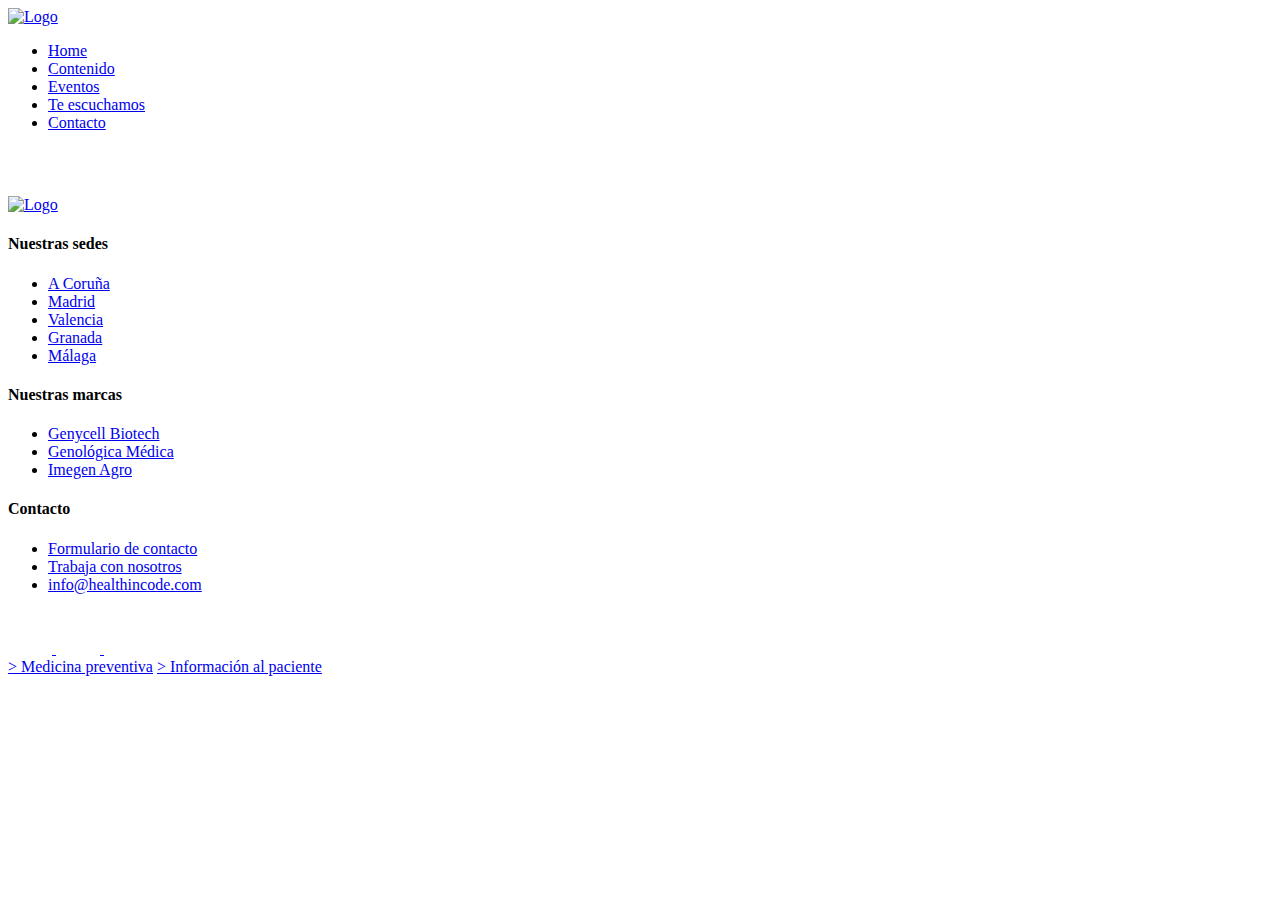
==== contacto.html @ 48d7e45f "Carousel que funciona" ====
<!DOCTYPE html>
<html lang="en">
<head>
    <meta charset="UTF-8">
    <meta name="viewport" content="width=device-width, initial-scale=1.0">
    <title>HiC Play</title>
    <link rel="stylesheet" href="proyecto-final-cmsa/css/index.css">
    <script defer src="proyecto-final-cmsa/js/index.js"></script>
    <link rel="preconnect" href="https://fonts.googleapis.com">
    <link rel="preconnect" href="https://fonts.gstatic.com" crossorigin>
    <link href="https://fonts.googleapis.com/css2?family=Poppins:ital,wght@0,100;0,200;0,300;0,400;0,500;0,600;0,700;0,800;0,900;1,100;1,200;1,300;1,400;1,500;1,600;1,700;1,800;1,900&display=swap" rel="stylesheet">
    <link rel="stylesheet" href="https://cdnjs.cloudflare.com/ajax/libs/font-awesome/6.0.0-beta3/css/all.min.css" ><!-- Font Awesome para iconos -->
</head>
<body>
    <!-- HEADER -->
     <header>
        <div class="header global-padding">
            <picture >
                <source srcset="#">
                <a href="proyecto-final-cmsa/index.html">
                    <img class="header__logo" src="proyecto-final-cmsa/img/logo-hic-blanco-png.png" alt="Logo">
                </a>
            </picture>
            <nav class="header__menu">
                <ul class="header__menu__links sin-punto">
                    <li><a href="proyecto-final-cmsa/index.html" class="h6 hover-icon">Home</a></li>
                    <li><a href="proyecto-final-cmsa/contenido.html" class="h6 hover-icon5">Contenido</a></li>
                    <li><a href="proyecto-final-cmsa/eventos.html" class="h6 hover-icon">Eventos</a></li>
                    <li><a href="proyecto-final-cmsa/escuchamos.html" class="h6 hover-icon">Te escuchamos</a></li>
                    <li><a href="contacto.html" class="h6 active hover-icon">Contacto</a></li>
                </ul>
            </nav>
            <div class="header__burger">
                <picture >
                    <source srcset="#">
                    <a href="proyecto-final-cmsa/index.html">
                        <svg xmlns="http://www.w3.org/2000/svg" class="icon icon-tabler icon-tabler-menu-2" width="44" height="44" viewBox="0 0 24 24" stroke-width="1.5" stroke="#ffffff" fill="none" stroke-linecap="round" stroke-linejoin="round">
                            <path stroke="none" d="M0 0h24v24H0z" fill="none"/>
                            <path d="M4 6l16 0" />
                            <path d="M4 12l16 0" />
                            <path d="M4 18l16 0" />
                          </svg>
                    </a>
                </picture>
            </div>
        </div>
     </header>

    <div class="degra-hic">    </div>

     <!-- FOOTER -->
    <footer class="footer">
        <section class="footer__container">
            <div class="footer__container__content">
                <picture class="footer__container__content__logo">
                    <source srcset="#">
                    <a href="proyecto-final-cmsa/index.html">
                        <img class="header__logo" src="proyecto-final-cmsa/img/logo-hic-blanco-png.png" alt="Logo">
                    </a>
                </picture>
                <div class="footer__container__content__info">
                    <div class="footer__container__content__info__sedes">
                        <h4>Nuestras sedes</h4>
                        <ul class="sin-punto">
                            <li><a href="https://healthincode.com/contacto/">A Coruña</a></li>
                            <li><a href="https://healthincode.com/contacto/">Madrid</a></li>
                            <li><a href="https://healthincode.com/contacto/">Valencia</a></li>
                            <li><a href="https://healthincode.com/contacto/">Granada</a></li>
                            <li><a href="https://healthincode.com/contacto/">Málaga</a></li>
                        </ul>
                    </div>
                    <div class="footer__container__content__info__marcas">
                        <h4>Nuestras marcas</h4>
                        <ul class="sin-punto">
                            <li><a href="https://genycell.com/">Genycell Biotech</a></li>
                            <li><a href="https://genologica.com/">Genológica Médica</a></li>
                            <li><a href="https://imegenagro.es/">Imegen Agro</a></li>
                        </ul>
                    </div>
                    <div class="footer__container__content__info__contacto">
                        <h4>Contacto</h4>
                        <ul class="sin-punto">
                            <li><a href="https://healthincode.com/contacto/#form/">Formulario de contacto</a></li>
                            <li><a href="https://healthincode.com/trabaja-con-nosotros/">Trabaja con nosotros</a></li>
                            <li><a href="mailto:info@healthincode.com">info@healthincode.com</a></li>
                        </ul>
                    </div>
                </div>
                <div class="footer__container__content__rrss">
                    <picture class="footer__container__content__rrss__tw">
                        <source srcset="#">
                        <a href="https://x.com/health_in_code?utm_source=web-es&utm_medium=inicio&utm_campaign=social">
                            <svg xmlns="http://www.w3.org/2000/svg" class="icon icon-tabler icon-tabler-brand-x" width="44" height="44" viewBox="0 0 24 24" stroke-width="1.5" stroke="#ffffff" fill="none" stroke-linecap="round" stroke-linejoin="round">
                                <path stroke="none" d="M0 0h24v24H0z" fill="none"/>
                                <path d="M4 4l11.733 16h4.267l-11.733 -16z" />
                                <path d="M4 20l6.768 -6.768m2.46 -2.46l6.772 -6.772" />
                            </svg>
                        </a>                        
                    </picture>
                    <picture class="footer__container__content__rrss__in">
                        <source srcset="#">
                        <a href="https://www.linkedin.com/company/health-in-code/?utm_source=web-es&utm_medium=inicio&utm_campaign=social">
                            <svg xmlns="http://www.w3.org/2000/svg" class="icon icon-tabler icon-tabler-brand-linkedin" width="44" height="44" viewBox="0 0 24 24" stroke-width="1.5" stroke="#ffffff" fill="none" stroke-linecap="round" stroke-linejoin="round">
                                <path stroke="none" d="M0 0h24v24H0z" fill="none"/>
                                <path d="M4 4m0 2a2 2 0 0 1 2 -2h12a2 2 0 0 1 2 2v12a2 2 0 0 1 -2 2h-12a2 2 0 0 1 -2 -2z" />
                                <path d="M8 11l0 5" />
                                <path d="M8 8l0 .01" />
                                <path d="M12 16l0 -5" />
                                <path d="M16 16v-3a2 2 0 0 0 -4 0" />
                            </svg>
                        </a>
                    </picture>
                    <picture class="footer__container__content__rrss__yt">
                        <source srcset="#">
                        <a href="https://www.youtube.com/@healthincode5892">
                            <svg xmlns="http://www.w3.org/2000/svg" class="icon icon-tabler icon-tabler-brand-youtube" width="44" height="44" viewBox="0 0 24 24" stroke-width="1.5" stroke="#ffffff" fill="none" stroke-linecap="round" stroke-linejoin="round">
                                <path stroke="none" d="M0 0h24v24H0z" fill="none"/>
                                <path d="M2 8a4 4 0 0 1 4 -4h12a4 4 0 0 1 4 4v8a4 4 0 0 1 -4 4h-12a4 4 0 0 1 -4 -4v-8z" />
                                <path d="M10 9l5 3l-5 3z" />
                              </svg>
                        </a>
                    </picture>
                </div>
            </div>    
            <div >
                <div class="footer__container__servicios">
                    <a href="https://healthincode.com/tests-geneticos/"> > Medicina preventiva</a>
                    <a href="https://healthincode.com/paciente/"> > Información al paciente</a>
                </div>
            </div>
        </section>
    </footer>
</body>
</html>
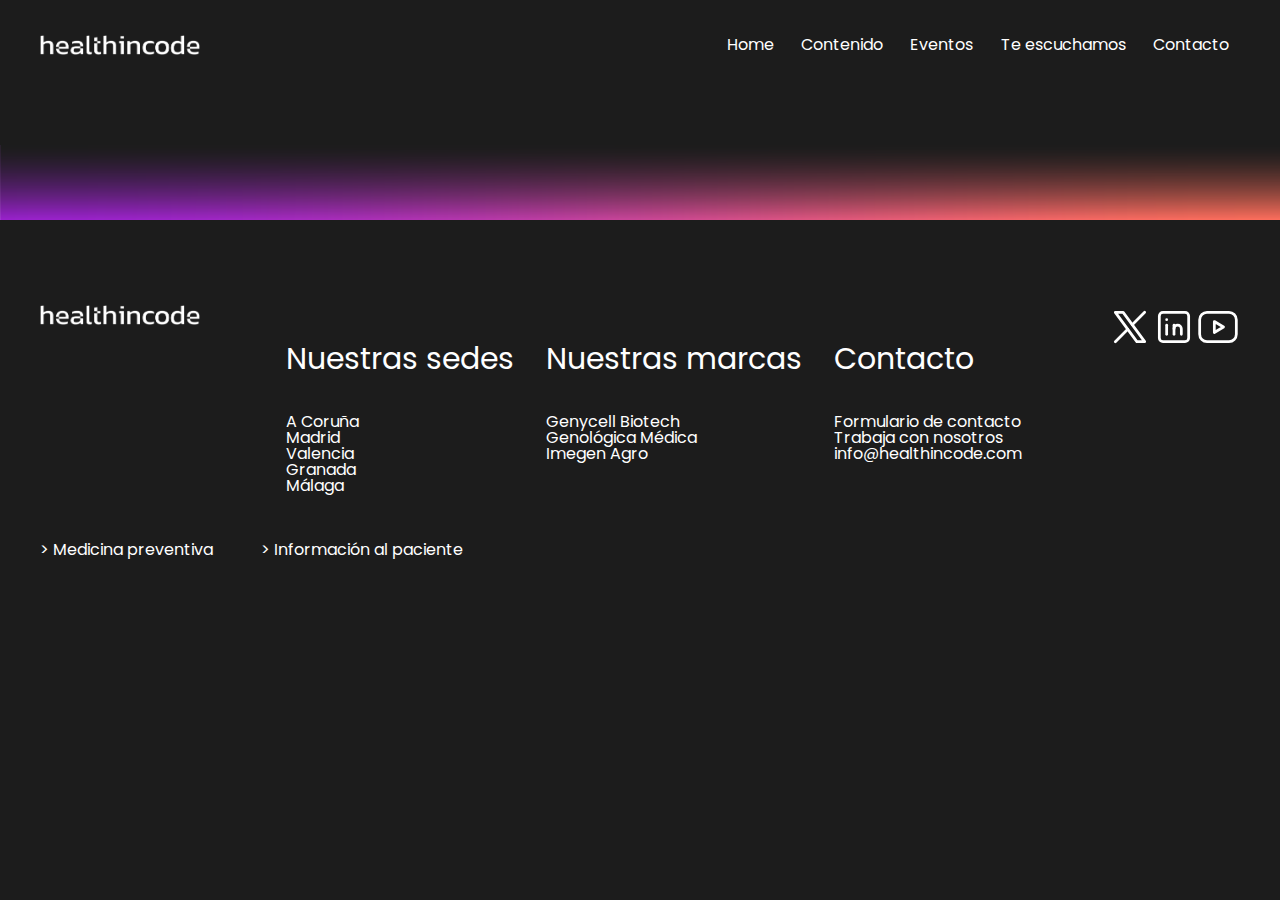
==== commit ff7db10e: "Menu responsive" ====
--- a/contacto.html
+++ b/contacto.html
@@ -3,9 +3,10 @@
 <head>
     <meta charset="UTF-8">
     <meta name="viewport" content="width=device-width, initial-scale=1.0">
-    <title>HiC Play</title>
-    <link rel="stylesheet" href="proyecto-final-cmsa/css/index.css">
-    <script defer src="proyecto-final-cmsa/js/index.js"></script>
+    <title>HiC Play - Contacto</title>
+    <link rel="stylesheet" href="https://cdn.jsdelivr.net/npm/bootstrap-icons@1.11.3/font/bootstrap-icons.min.css"> <!-- iconos bootstrap-->
+    <link rel="stylesheet" href="css/index.css">
+    <script defer src="js/index.js"></script>
     <link rel="preconnect" href="https://fonts.googleapis.com">
     <link rel="preconnect" href="https://fonts.gstatic.com" crossorigin>
     <link href="https://fonts.googleapis.com/css2?family=Poppins:ital,wght@0,100;0,200;0,300;0,400;0,500;0,600;0,700;0,800;0,900;1,100;1,200;1,300;1,400;1,500;1,600;1,700;1,800;1,900&display=swap" rel="stylesheet">
@@ -13,49 +14,37 @@
 </head>
 <body>
     <!-- HEADER -->
-     <header>
-        <div class="header global-padding">
-            <picture >
-                <source srcset="#">
-                <a href="proyecto-final-cmsa/index.html">
-                    <img class="header__logo" src="proyecto-final-cmsa/img/logo-hic-blanco-png.png" alt="Logo">
-                </a>
-            </picture>
-            <nav class="header__menu">
-                <ul class="header__menu__links sin-punto">
-                    <li><a href="proyecto-final-cmsa/index.html" class="h6 hover-icon">Home</a></li>
-                    <li><a href="proyecto-final-cmsa/contenido.html" class="h6 hover-icon5">Contenido</a></li>
-                    <li><a href="proyecto-final-cmsa/eventos.html" class="h6 hover-icon">Eventos</a></li>
-                    <li><a href="proyecto-final-cmsa/escuchamos.html" class="h6 hover-icon">Te escuchamos</a></li>
-                    <li><a href="contacto.html" class="h6 active hover-icon">Contacto</a></li>
-                </ul>
-            </nav>
-            <div class="header__burger">
-                <picture >
-                    <source srcset="#">
-                    <a href="proyecto-final-cmsa/index.html">
-                        <svg xmlns="http://www.w3.org/2000/svg" class="icon icon-tabler icon-tabler-menu-2" width="44" height="44" viewBox="0 0 24 24" stroke-width="1.5" stroke="#ffffff" fill="none" stroke-linecap="round" stroke-linejoin="round">
-                            <path stroke="none" d="M0 0h24v24H0z" fill="none"/>
-                            <path d="M4 6l16 0" />
-                            <path d="M4 12l16 0" />
-                            <path d="M4 18l16 0" />
-                          </svg>
-                    </a>
-                </picture>
-            </div>
-        </div>
-     </header>
+    <header class="global-margin">
+        <picture>
+            <source srcset="#">
+            <a href="index.html">
+                <img class="logo" src="img/logo-hic-blanco-png.png" alt="Logo">
+            </a>
+        </picture>
+        <button class="abrir-menu" id="abrir"><i class="bi bi-list"></i></button>
+        <nav class="nav" id="nav">
+            <button class="cerrar-menu" id="cerrar"><i class="bi bi-x-lg"></i></button>
+
+            <ul class="nav__list sin-punto">
+                <li><a href="index.html" class="hover-icon">Home</a></li>
+                <li><a href="contenido.html" class="hover-icon5">Contenido</a></li>
+                <li><a href="eventos.html" class="hover-icon">Eventos</a></li>
+                <li><a href="escuchamos.html" class="hover-icon">Te escuchamos</a></li>
+                <li><a href="contacto.html" class="hover-icon">Contacto</a></li>
+            </ul>
+        </nav>
+    </header>
 
     <div class="degra-hic">    </div>
 
      <!-- FOOTER -->
-    <footer class="footer">
+    <footer class="footer global-margin">
         <section class="footer__container">
             <div class="footer__container__content">
                 <picture class="footer__container__content__logo">
                     <source srcset="#">
                     <a href="proyecto-final-cmsa/index.html">
-                        <img class="header__logo" src="proyecto-final-cmsa/img/logo-hic-blanco-png.png" alt="Logo">
+                        <img class="logo" src="img/logo-hic-blanco-png.png" alt="Logo">
                     </a>
                 </picture>
                 <div class="footer__container__content__info">
--- a/css/index.css
+++ b/css/index.css
@@ -0,0 +1,447 @@
+:root {
+    /* Branding colors */
+    --color-purple: #A328C6;
+    --color-orange: #FF6F5E; 
+    --color-bggrey: #1C1C1C; /* Color de fondo */
+    --color-white: #ffffff; /* Color de la letra */
+    --main-padding: 2em 10em; 
+    --color-degra: linear-gradient(to bottom right, var(--color-purple), var(--color-orange));
+    --max-width: 75rem;
+
+    /* TIPOGRAFÍA */
+    font-family: "Poppins", sans-serif;
+    line-height: 1;
+}
+
+/* ESTILOS TIPOGRAFÍAS */
+.h1 { font-weight: 700; font-size: 36px; }
+.h2 { font-weight: 400; font-size: 36px; }
+.h3 { font-weight: 700; font-size: 30px; }
+.h4 { font-weight: 400; font-size: 30px; }
+.h5 { font-weight: 200; font-size: 25px; }
+.h6 { font-weight: 400; font-size: 20px; }
+.p { font-weight: 400; font-size: 18px; }
+
+h1 { font-weight: 700; font-size: 36px; }
+h2 { font-weight: 400; font-size: 36px; }
+h3 { font-weight: 700; font-size: 30px; }
+h4 { font-weight: 400; font-size: 30px; }
+h5 { font-weight: 200; font-size: 25px; }
+h6 { font-weight: 500; font-size: 20px; margin: 1.3em 0em .7em 0em; }
+p { font-weight: 300; font-size: 18px; }
+
+.motivacionales { font-weight: 400; font-size: 64px; line-height: 1; }
+
+
+/* GLOBAL STYLES */
+html, body {
+    margin: 0;
+    padding: 0;
+    height: 100%; /* Asegúrate de que el html y body tengan altura completa */
+    box-sizing: border-box;
+    background-color: var(--color-bggrey);
+    color: var(--color-white);
+    font-family: "Poppins", sans-serif;
+}
+
+img {
+    width: 100%;
+}
+
+a {
+    text-decoration: none;
+    color: var(--color-white);
+}
+
+.global-margin {
+    max-width: 1200px;
+    margin: 0 auto;
+    padding: 2rem;
+}
+
+/* Tablet*/
+@media (min-width: 22.5rem) and (max-width: 30rem){
+
+}
+/* Movil */
+@media (max-width: 22.5rem){
+    
+}
+
+.sin-punto {
+    list-style-type: none;
+    padding: 0;
+    margin:0;
+}
+
+/* DEGRA-HIC */
+.degra-hic {
+    margin: 0;
+    padding: 0;
+    background-image: url(../img/degra-hic.png);
+    width: 100%;
+    height: 20vh;
+    background-size:contain;
+    background-position: center;
+    background-repeat: no-repeat;
+}
+
+/* -------------------------------------------------------------------------------------- */
+/* HEADER MENU */
+header {
+    position: sticky;
+    top: 0; 
+    display: flex;
+    align-items: center;
+    justify-content: space-between;
+}
+
+.logo {
+    position: relative;
+    width: 10rem;
+}
+
+.nav {
+    align-content: end;
+}
+
+.nav__list {
+    position: relative;
+    display: flex;
+    justify-content: end;
+    gap: .3rem
+}
+
+.abrir-menu,
+.cerrar-menu {
+    display: none;
+    border: 0;
+    font-size: 2rem;
+    background-color: transparent;
+    cursor: pointer;
+    color: var(--color-white);
+}
+
+@media screen and (max-width: 780px) {
+
+    .abrir-menu,
+    .cerrar-menu {
+        display: block;
+    }
+
+    .nav {
+        opacity: 0;
+        visibility: hidden;
+        display: flex;
+        flex-direction: column;
+        align-items: start;
+        gap: 1rem;
+        position: absolute;
+        top: 0;
+        right: 0;
+        bottom: 0;
+        left: 0;
+        background-color: var(--color-orange);
+        padding: 2rem;
+        height: 100vh;
+    }
+
+    .nav.visible {
+        opacity: 1;
+        visibility: visible;
+    }
+
+    .cerrar-menu {
+        position: absolute;
+        top: 1rem;
+        right: 1rem;
+        padding: 1rem;
+    }
+
+    .nav__list {
+        flex-direction: column;
+        margin-top: 5rem;
+    }
+
+    .nav__list li {
+        font-weight: 400;
+        font-size: 30px;
+        line-height: 2em;
+        padding-left: 3em;
+    }
+
+    .nav__list li:hover {
+        opacity: 50%;
+    }
+}
+
+/* HEADER MENU -- HOVER */
+.nav__list li a {
+    position: relative;
+    display: inline-block;
+    padding: .3em .7em; /* Ajusta el espaciado del enlace */
+    border-radius: 50em;
+    overflow: hidden;
+}
+
+.nav__list li a:hover {
+    background: linear-gradient(to bottom right, var(--color-purple), var(--color-orange));
+    padding-right: 2em; /* Ajusta el padding derecho para dar espacio al ícono */
+}
+
+.nav__list li a::after {
+    content: "\f04b"; /* Código Unicode para el icono de 'play' en Font Awesome */
+    font-family: "Font Awesome 5 Free"; /* Especifica la fuente de los iconos de Font Awesome */
+    font-weight: 900; /* Asegura que se use la versión sólida del icono */
+    position: absolute;
+    right: 1.2em; /* Ajusta la posición del ícono */
+    top: 50%;
+    transform: translateY(-50%);
+    opacity: 0;
+    transition: opacity 0.3s, transform 0.3s; /* Transición para el icono */
+}
+
+.nav__list li a:hover::after {
+    opacity: 1; /* Muestra el ícono al hacer hover */
+    transform: translateY(-50%) translateX(50%); /* Ajusta la posición del ícono dentro del enlace */
+    color: var(--color-white); /* Cambia el color del ícono al hacer hover */
+}
+/* -------------------------------------------------------------------------------------- */
+
+/* ------------------------------------ HOME PAGE -------------------------------------------------- */
+/* BANNER */
+.banner {
+    margin: 0;
+    padding: 0;
+    background-image: url('../img/genetica-black.webp');
+    width: 100%;
+    height: 100vh; /* Ajusta la altura para cubrir toda la ventana */
+    background-size: cover;
+    background-position: center;
+    background-repeat: no-repeat;
+    display: flex;
+    flex-direction: column;
+    justify-content: center;
+    align-items: center;
+    padding-top: 6em; /* Añade un padding superior para compensar la altura del header */
+}
+
+.banner__title {
+    padding: 5em;
+    position: relative; /* Añade posicionamiento relativo */
+    transform: translateY(0); /* Ajuste inicial, se cambiará con JavaScript */
+    transition: transform 0.3s ease-out; /* Agrega transición suave */
+    max-width: 10em;
+    text-align: center;
+}
+
+.banner__bienvenida {
+    padding: var(--main-padding); 
+    text-align: center;
+    display: flex;
+    margin: 0;
+}
+
+/* ESTRENOS */
+.genetica-al-dia {
+    margin-top: 15em;
+    background-color: var(--color-white);
+}
+
+.genetica-al-dia__txt {
+    color: var(--color-bggrey);
+    text-align: center;
+}
+/* -------------------------------------------------------------------------------------- */
+
+/* ------------------------------------------- CONTENIDO ------------------------------------------- */
+
+/* Carrousel de vídeos*/
+.contenido {
+    overflow: hidden;
+    align-content: center;
+    max-width: var(--max-width);
+    margin-top: 7.5rem;
+}
+
+.contenido .carousel  {
+    display: flex;
+    justify-content: center;
+    position: relative;
+    max-width: var(--max-width);
+}
+.contenido .carousel .flecha-izquierda,
+.contenido .carousel .flecha-derecha {
+    position: absolute;
+    border: none;
+    background-color: rgba(0, 0, 0, 0);
+    font-size: 2.5rem;
+    height: 50%;
+    top: calc(50% - 43.5%);
+    line-height: 2.5rem;
+    width: 50px;
+    color: var(--color-orange);
+    cursor: pointer;
+    z-index: 500;
+    transition: .2s ease;
+}
+
+.contenido .carousel .flecha-izquierda:hover,
+.contenido .carousel .flecha-derecha:hover {
+    color: var(--color-purple);
+    background-color: rgba(0, 0, 0, 0);
+}
+
+.contenido .carousel .flecha-izquierda {
+    left: 0; /* poner la flecha en el borde del contenedor*/
+}
+
+.contenido .carousel .flecha-derecha {
+    right: 0; /* poner la flecha en el borde del contenedor*/
+}
+
+.contenido .carousel .contenido__jornadas {
+    width: 100%;
+    padding: 1.25rem 0;
+    overflow: hidden;
+    scroll-behavior: smooth;
+    display: flex;
+    gap: 2em;
+}
+
+.contenido .carousel .contenido__jornadas .contenido__jornadas__inner {
+    display: flex;
+    flex-direction: column;
+    flex-wrap: nowrap;
+    min-width: 20%;
+    transition: .3s ease all;
+}
+
+.contenido .carousel .contenido__jornadas .contenido__jornadas__inner img {
+    width: 100%;
+    border-radius: .7rem;
+    box-shadow: 5px 5px 10px rgba(0, 0, 0, 0.3);
+}
+
+.contenido .carousel .contenido__jornadas .contenido__jornadas__inner img.hover {
+    transform: scale(1.2);
+    transform-origin: center;
+}
+
+@media screen and (max-width: 900px) {
+    .contenido {
+        margin-top: 7.5rem;
+    }
+    
+    .contenido .carousel {
+        overflow: visible;
+    }
+
+    .contenido .carousel .contenido__jornadas {
+        display: grid;
+        grid-template-columns: repeat(3, 1fr);
+        gap: 1.25rem;
+    }
+
+    .contenido .carousel .flecha-izquierda,
+    .contenido .carousel .flecha-derecha {
+        display: none;
+    }
+}
+
+/* 
+-------------------------------------------------------------------------------------- */
+
+/* ----------------------------------------- TE ESCUCHAMOS --------------------------------------------- */
+/* PAGE CONTACTO*/
+.form {
+    margin-top: 10rem;
+}
+
+.form h1 {
+    text-align: center;
+}
+
+.form__row {
+    display: flex;
+    gap: 5rem;
+}
+
+.form__campos {
+    display: flex;
+    flex-direction: column;
+
+    padding: 0.5rem 0rem;
+}
+
+.form__campos textarea {
+    border-radius: 14px;
+    height: 7rem;
+    padding: 2rem;
+}
+
+label {
+    padding: .5rem 0rem;
+}
+
+input {
+    border: var(--color-white);
+    background-color: none;
+    border-radius: 16px;
+    padding: .5rem 1.5rem;
+    width: 37rem;
+}
+
+select {
+    border: var(--color-white);
+    background-color: none;
+    border-radius: 16px;
+    padding: .5rem 1.5rem;
+    width: 40rem;
+}
+
+.form__campos-submit {
+    border-radius: 14px;
+    padding: 2rem;
+    display: flex;
+    justify-content: center;
+    width: 2rem;
+}
+/* -------------------------------------------------------------------------------------- */
+
+/* --------------------------------------------- FOOTER ----------------------------------------- */
+/* FOOTER */
+footer {
+    margin-top: 0;
+}
+
+.footer__container {
+    display: flex;
+    flex-direction: column;
+}
+
+.footer__container__content{
+    display: flex;
+    justify-content: space-between;
+}
+
+.footer__container__content__info{
+    display: flex;
+    gap: 2em;
+}
+
+.footer__container__content__info__sedes{
+    display: flex;
+    flex-direction: column;
+}
+
+.footer__container__content__rrss{
+    display: flex;
+}
+
+.footer__container__servicios{
+    display: flex;
+    padding-top: 3em;
+    gap: 3em;
+}
+/* -------------------------------------------------------------------------------------- */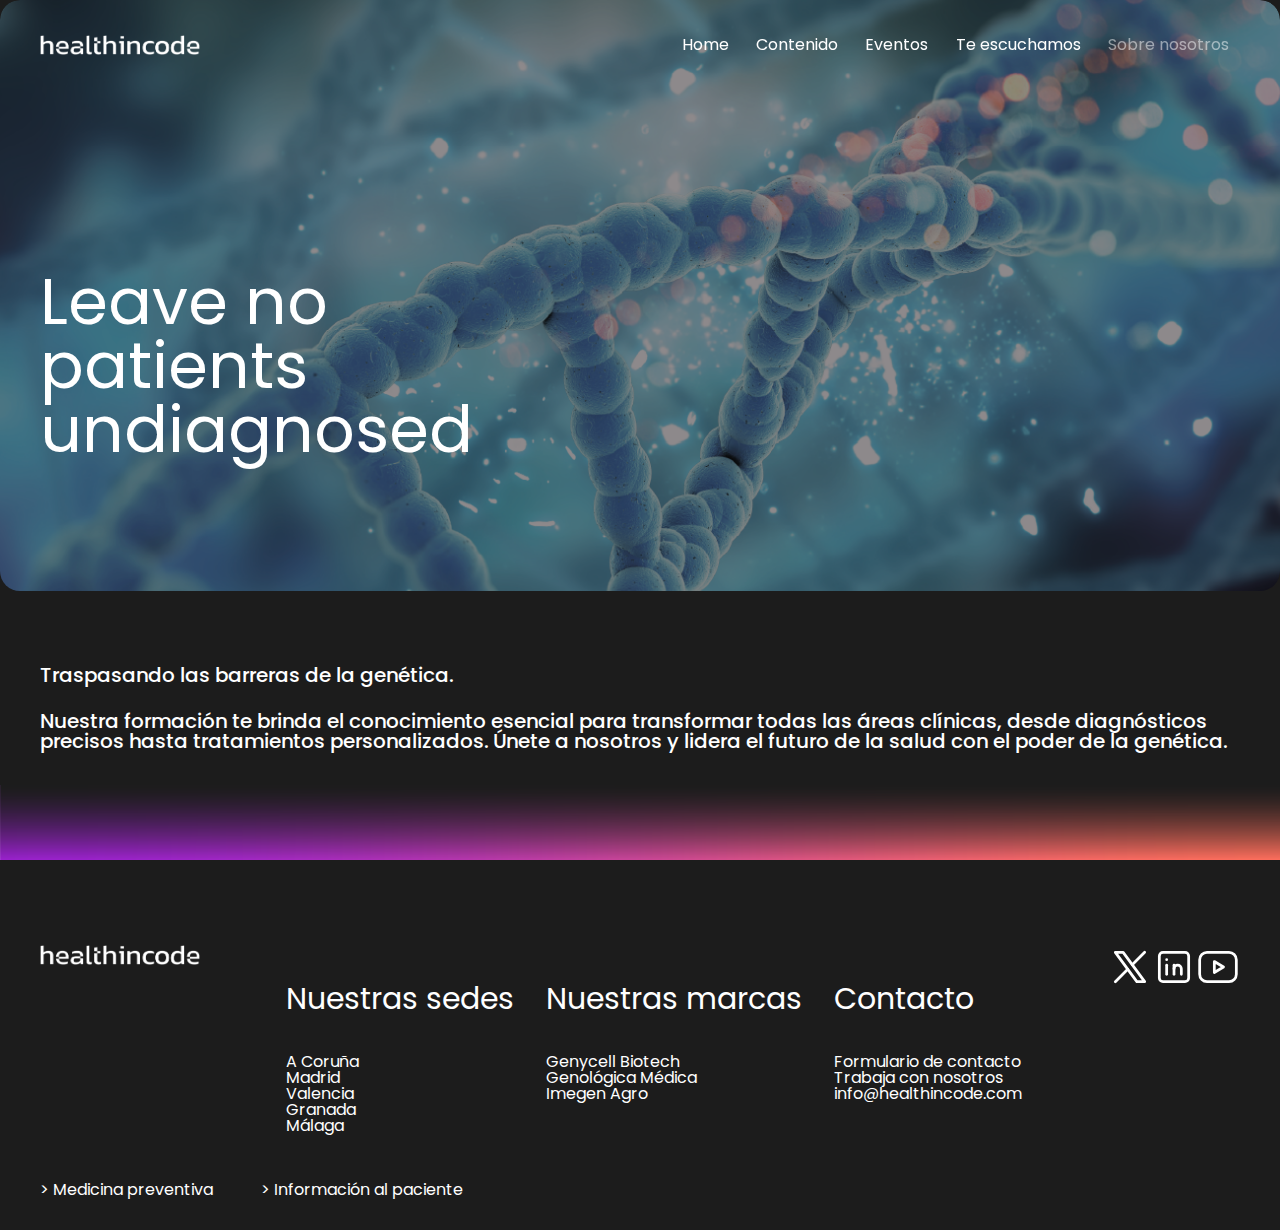
==== commit 54b2742e: "Banner - Sobre nosotros" ====
--- a/contacto.html
+++ b/contacto.html
@@ -3,10 +3,11 @@
 <head>
     <meta charset="UTF-8">
     <meta name="viewport" content="width=device-width, initial-scale=1.0">
-    <title>HiC Play - Contacto</title>
+    <title>HiC Play - Nosotros</title>
     <link rel="stylesheet" href="https://cdn.jsdelivr.net/npm/bootstrap-icons@1.11.3/font/bootstrap-icons.min.css"> <!-- iconos bootstrap-->
     <link rel="stylesheet" href="css/index.css">
     <script defer src="js/index.js"></script>
+    <script defer src="js/contacto.js"></script>
     <link rel="preconnect" href="https://fonts.googleapis.com">
     <link rel="preconnect" href="https://fonts.gstatic.com" crossorigin>
     <link href="https://fonts.googleapis.com/css2?family=Poppins:ital,wght@0,100;0,200;0,300;0,400;0,500;0,600;0,700;0,800;0,900;1,100;1,200;1,300;1,400;1,500;1,600;1,700;1,800;1,900&display=swap" rel="stylesheet">
@@ -30,12 +31,33 @@
                 <li><a href="contenido.html" class="hover-icon5">Contenido</a></li>
                 <li><a href="eventos.html" class="hover-icon">Eventos</a></li>
                 <li><a href="escuchamos.html" class="hover-icon">Te escuchamos</a></li>
-                <li><a href="contacto.html" class="hover-icon">Contacto</a></li>
+                <li><a href="contacto.html" class="hover-icon active">Sobre nosotros</a></li>
             </ul>
         </nav>
     </header>
 
-    <div class="degra-hic">    </div>
+    <!-- SOBRE NOSOTROS -->
+    <section class="global-margin" >
+        <div id="banner-nosotros" class="banner-margin img-banner">
+            <picture>
+                <source srcset="#">
+                <a href="#">
+                    <img class="img-fondo" src="img/banner-adn-comp.webp" alt="dna">
+                </a>
+            </picture>
+         </div>
+        <div class="nosotros__banner appear">
+            <h1 class="motivacionales">Leave no patients undiagnosed</h1>
+        </div>
+    </section>
+
+    <section class="nosotros__info global-margin">
+        <h6>Traspasando las barreras de la genética.</h6>
+        <h6>Nuestra formación te brinda el conocimiento esencial para transformar todas las áreas clínicas, desde diagnósticos precisos hasta tratamientos personalizados. Únete a nosotros y lidera el futuro de la salud con el poder de la genética.</h6>
+    </section>
+
+
+    <div class="degra-hic"></div>
 
      <!-- FOOTER -->
     <footer class="footer global-margin">
--- a/css/index.css
+++ b/css/index.css
@@ -14,23 +14,23 @@
 }
 
 /* ESTILOS TIPOGRAFÍAS */
-.h1 { font-weight: 700; font-size: 36px; }
-.h2 { font-weight: 400; font-size: 36px; }
-.h3 { font-weight: 700; font-size: 30px; }
-.h4 { font-weight: 400; font-size: 30px; }
-.h5 { font-weight: 200; font-size: 25px; }
-.h6 { font-weight: 400; font-size: 20px; }
-.p { font-weight: 400; font-size: 18px; }
-
-h1 { font-weight: 700; font-size: 36px; }
-h2 { font-weight: 400; font-size: 36px; }
-h3 { font-weight: 700; font-size: 30px; }
-h4 { font-weight: 400; font-size: 30px; }
-h5 { font-weight: 200; font-size: 25px; }
-h6 { font-weight: 500; font-size: 20px; margin: 1.3em 0em .7em 0em; }
-p { font-weight: 300; font-size: 18px; }
-
-.motivacionales { font-weight: 400; font-size: 64px; line-height: 1; }
+.h1 { font-weight: 700; font-size: 2.25em; }
+.h2 { font-weight: 400; font-size: 2.25em; }
+.h3 { font-weight: 700; font-size: 1.875em; }
+.h4 { font-weight: 400; font-size: 1.875em; }
+.h5 { font-weight: 200; font-size: 1.563em; }
+.h6 { font-weight: 400; font-size: 1.25em; }
+.p { font-weight: 400; font-size: 1.125em; }
+
+h1 { font-weight: 700; font-size: 2.25em; }
+h2 { font-weight: 400; font-size: 2.25em; }
+h3 { font-weight: 700; font-size: 1.875em; }
+h4 { font-weight: 400; font-size: 1.875em; }
+h5 { font-weight: 200; font-size: 1.563em; }
+h6 { font-weight: 500; font-size: 1.25em; margin: 1.3em 0em .7em 0em; }
+p { font-weight: 300; font-size: 1.125em; }
+
+.motivacionales { font-weight: 400; font-size: clamp(2em, 5vw, 5em); line-height: 1; }
 
 
 /* GLOBAL STYLES */
@@ -76,7 +76,7 @@
 
 /* DEGRA-HIC */
 .degra-hic {
-    margin: 0;
+    margin: -4rem 0px 0px 0px;
     padding: 0;
     background-image: url(../img/degra-hic.png);
     width: 100%;
@@ -94,6 +94,7 @@
     display: flex;
     align-items: center;
     justify-content: space-between;
+    z-index: 10;
 }
 
 .logo {
@@ -110,6 +111,10 @@
     display: flex;
     justify-content: end;
     gap: .3rem
+}
+
+.active {
+    opacity: 50%;
 }
 
 .abrir-menu,
@@ -137,6 +142,7 @@
         align-items: start;
         gap: 1rem;
         position: absolute;
+        z-index: 10;
         top: 0;
         right: 0;
         bottom: 0;
@@ -355,7 +361,7 @@
 /* ----------------------------------------- TE ESCUCHAMOS --------------------------------------------- */
 /* PAGE CONTACTO*/
 .form {
-    margin-top: 10rem;
+    margin-top: .5rem;
 }
 
 .form h1 {
@@ -364,13 +370,14 @@
 
 .form__row {
     display: flex;
-    gap: 5rem;
+    flex-wrap: wrap;
+    gap: 2rem;
 }
 
 .form__campos {
+    flex: 1 1 calc(50% - 2rem); /* Ajuste flexible para que ocupe la mitad del contenedor con el gap */
     display: flex;
     flex-direction: column;
-
     padding: 0.5rem 0rem;
 }
 
@@ -384,30 +391,110 @@
     padding: .5rem 0rem;
 }
 
-input {
+input, select {
     border: var(--color-white);
     background-color: none;
     border-radius: 16px;
     padding: .5rem 1.5rem;
-    width: 37rem;
-}
-
-select {
-    border: var(--color-white);
-    background-color: none;
-    border-radius: 16px;
-    padding: .5rem 1.5rem;
-    width: 40rem;
+    width: 100%;
+    box-sizing: border-box; 
 }
 
 .form__campos-submit {
-    border-radius: 14px;
-    padding: 2rem;
+    padding: 1rem 0rem;
     display: flex;
     justify-content: center;
-    width: 2rem;
+    width: 6rem;
+}
+
+@media screen and (max-width: 480px) {
+    .form__row {
+        flex-direction: column;
+    }
+
+    .form__campos {
+        flex: 1 1 100%; /* Ocupa todo el ancho del contenedor padre */
+    }
 }
 /* -------------------------------------------------------------------------------------- */
+
+
+/* --------------------------------------------- SOBRE NOSOTROS ----------------------------------------- */
+/* BANNER - SOBRE NOSOTROS */
+.banner-margin {
+    max-width: 1300px;
+    margin: 0 auto;
+    position: relative;
+    transition: margin 1s ease, max-width 1s ease;
+}
+
+.banner-no-margin { /* la pone js */
+    transition: margin 1s ease, max-width 1s ease;
+    max-height: 37.5rem;
+}
+
+.img-banner {
+    position: absolute;
+    top: 0;
+    left: 0;
+    right: 0;
+    width: 100%;
+    height: auto;
+    z-index: 1;
+    border-radius: 1.25rem;
+    overflow: hidden;
+}
+
+.img-fondo {
+    max-width: 100%;
+    max-height: auto;
+    border-radius: 1.25rem;
+    object-fit: cover;
+    pointer-events: none; /* Evitar que la imagen interfiera con los clics */
+}
+
+@media screen and (max-width: 1000px) {
+    .img-banner {
+    border-radius: 0;
+   }
+
+    .img-fondo {
+    border-radius: 0;
+    min-width: auto;
+    min-height: 10rem;
+   } 
+}
+
+.nosotros__banner {
+    position: absolute;
+    z-index: 1;
+    top: 30%;
+}
+
+@media screen and (max-width: 700px) {
+    .nosotros__banner {
+        position: absolute;
+        z-index: 1;
+        top: 15%;
+    }
+}
+
+.nosotros__banner h1 {
+    max-width: 30rem;
+    margin: 0 auto;
+}
+
+.appear {
+    transition: opacity .5s;
+}
+
+.nosotros__info {
+    position: relative;
+    margin-top: 450px;
+}
+
+/* -------------------------------------------------------------------------------------- */
+
 
 /* --------------------------------------------- FOOTER ----------------------------------------- */
 /* FOOTER */
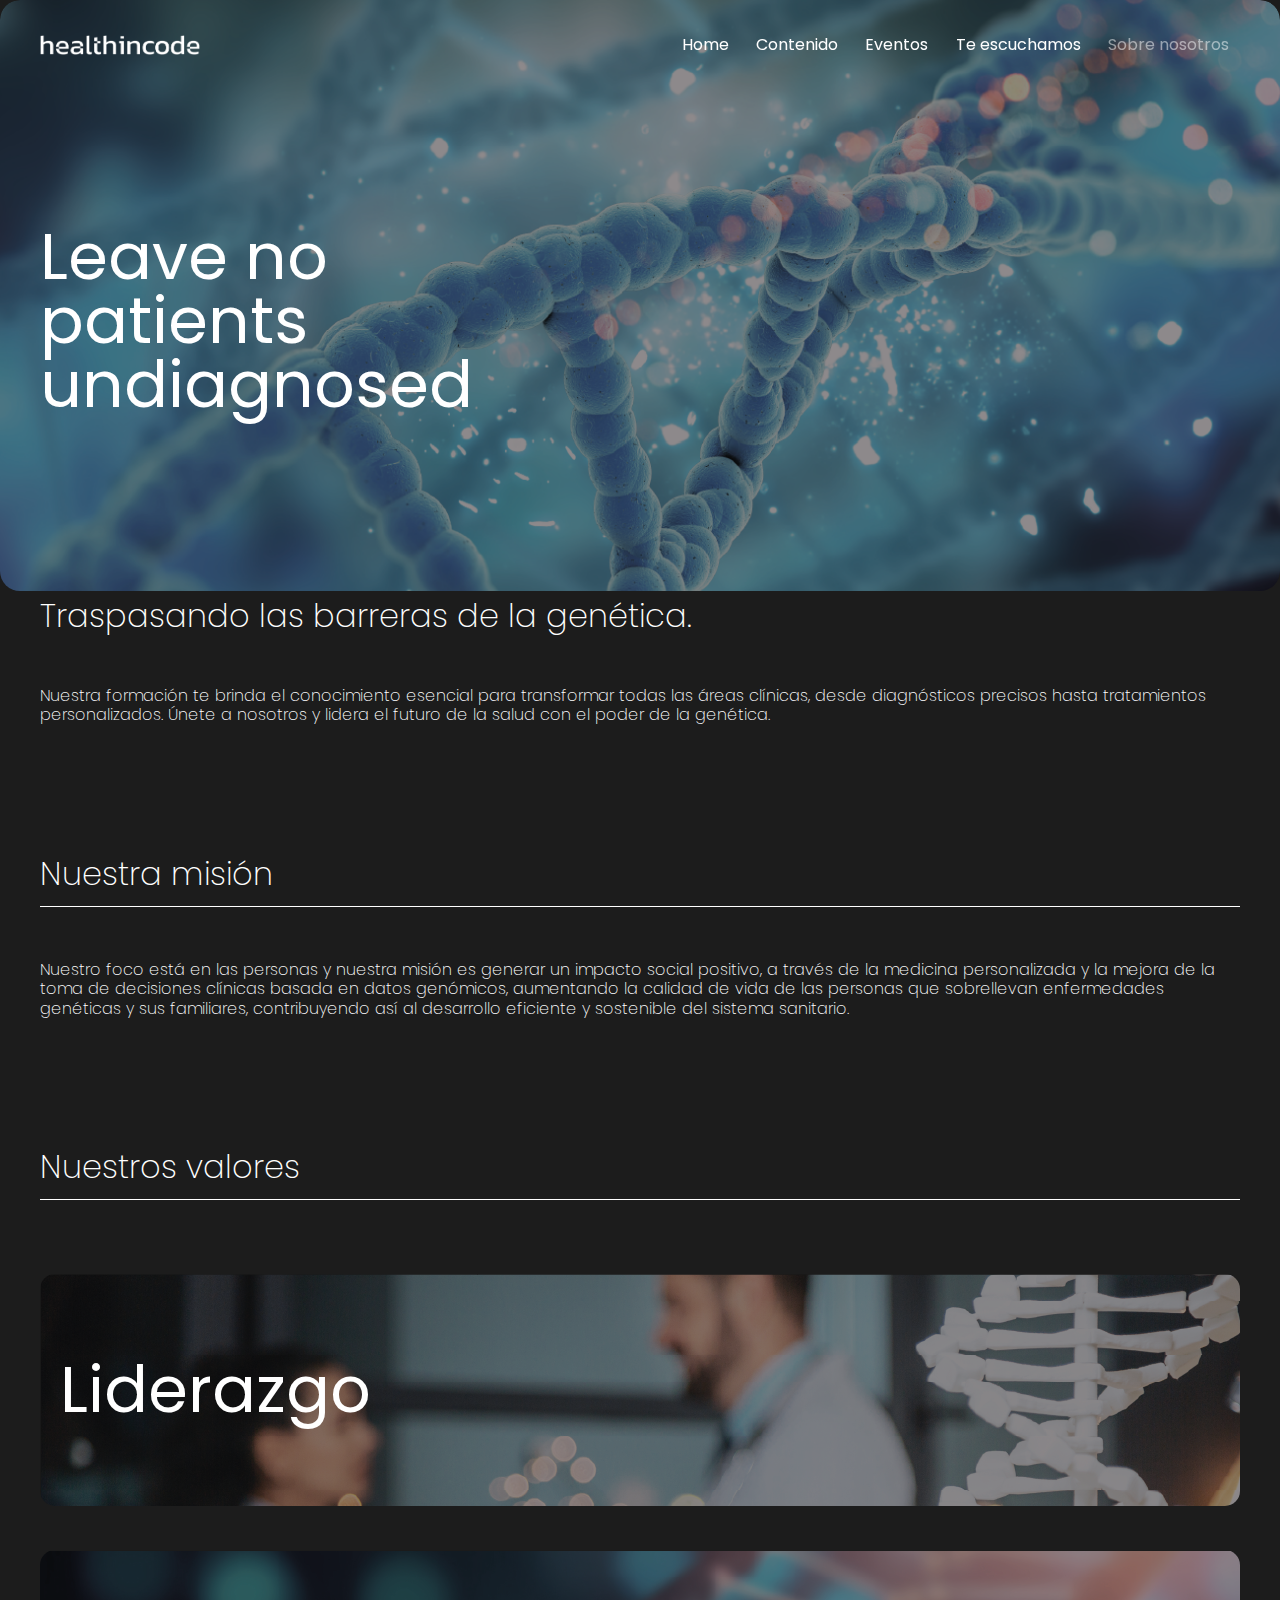
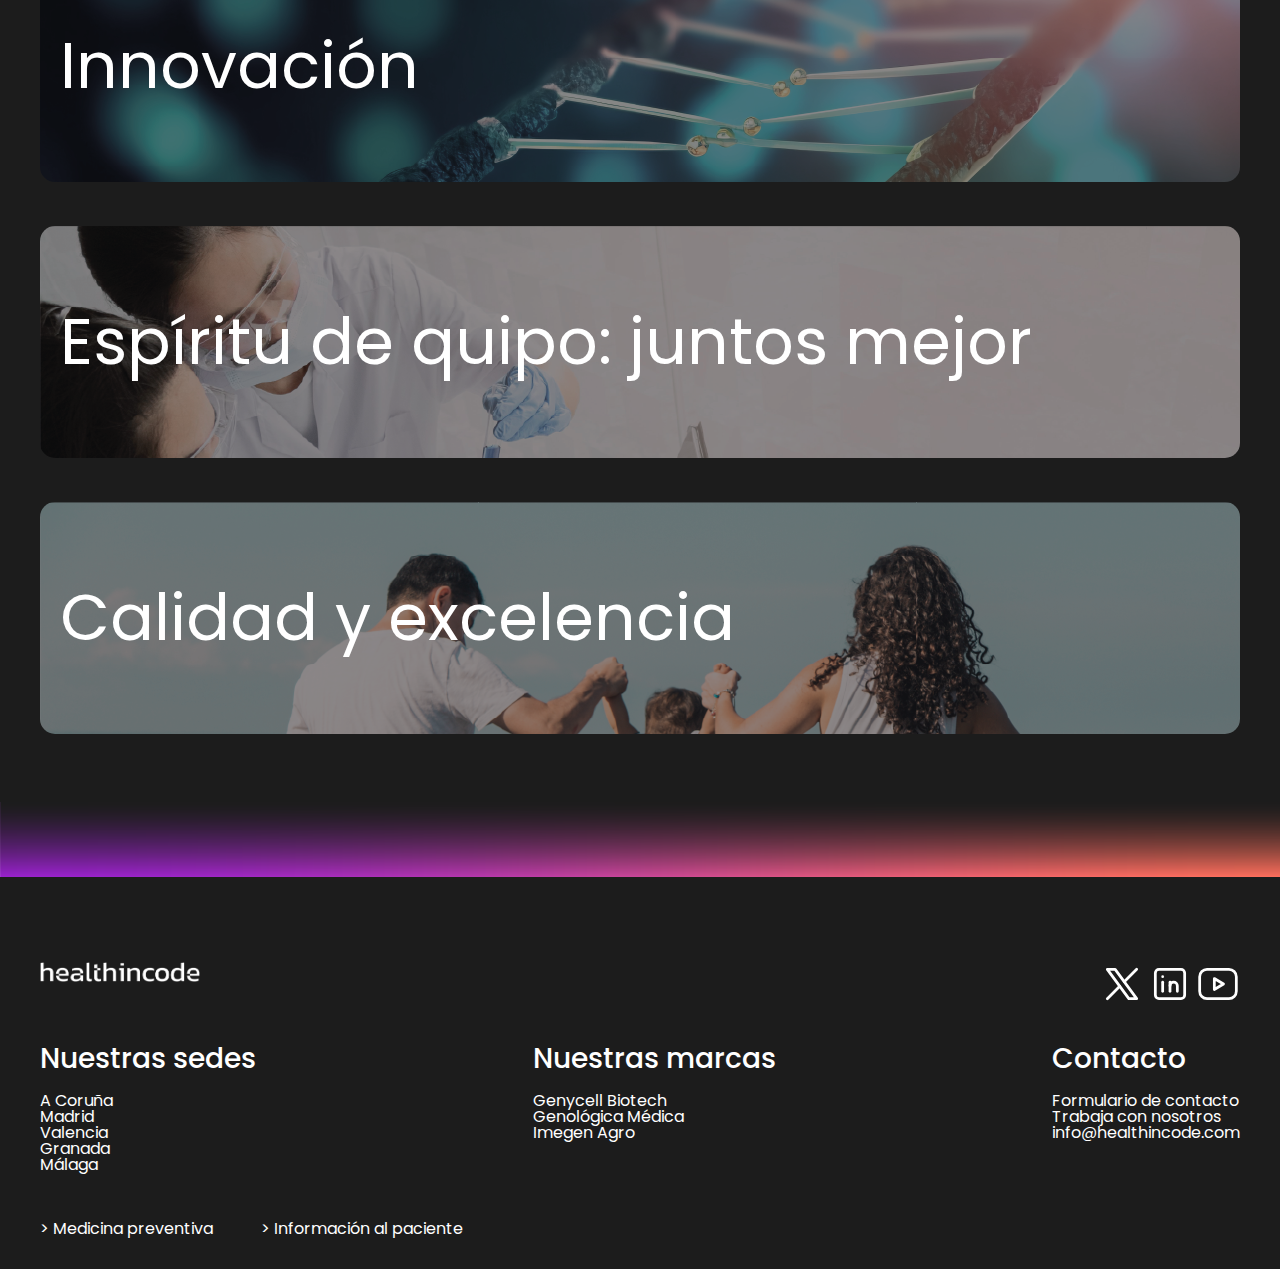
==== commit e3f3e19a: "Nuestros valores" ====
--- a/contacto.html
+++ b/contacto.html
@@ -51,69 +51,75 @@
         </div>
     </section>
 
-    <section class="nosotros__info global-margin">
-        <h6>Traspasando las barreras de la genética.</h6>
-        <h6>Nuestra formación te brinda el conocimiento esencial para transformar todas las áreas clínicas, desde diagnósticos precisos hasta tratamientos personalizados. Únete a nosotros y lidera el futuro de la salud con el poder de la genética.</h6>
+    <section class="nosotros__info global-margin appear">
+        <h5>Traspasando las barreras de la genética.</h5>
+        <p>Nuestra formación te brinda el conocimiento esencial para transformar todas las áreas clínicas, desde diagnósticos precisos hasta tratamientos personalizados. Únete a nosotros y lidera el futuro de la salud con el poder de la genética.</p>
     </section>
 
+    <section class="global-margin appear">
+        <h5 class="subrayado">Nuestra misión</h5>
+        <p>Nuestro foco está en las personas y nuestra misión es generar un impacto social positivo, a través de la medicina personalizada y la mejora de la toma de decisiones clínicas basada en datos genómicos, aumentando la calidad de vida de las personas que sobrellevan enfermedades genéticas y sus familiares, contribuyendo así al desarrollo eficiente y sostenible del sistema sanitario.</p>
+    </section>
+
+    <section class="global-margin">
+        <h5 class="subrayado">Nuestros valores</h5>
+        <div class="valores">
+            <div class="valores__liderazgo content appear">
+                <p class="motivacionales valores__titulo">Liderazgo</p>
+                <p class="valores__descripcion">En Health in Code nos esforzamos y trabajamos con pasión para ser líderes en genómica ofreciendo no sólo tecnología y servicios sino también aportando el valor clínico en pruebas de genética y genómica no reproductiva, creando y definiendo el mercado.</p>
+            </div>
+            <div class="valores__innovacion content appear">
+                <p class="motivacionales valores__titulo">Innovación</p>
+                <p class="valores__descripcion">La rápida evolución de las tecnologías genómicas nos desafía diariamente a resolver retos de forma creativa y brillante. Nuestro equipo, comprometido y de gran talento trabaja cómodamente en este entorno cambiante, basando nuestro éxito en nuestra capacidad para innovar y crear los productos y servicios más beneficiosos del mercado.</p>
+            </div>
+            <div class="valores__equipo content appear">
+                <p class="motivacionales valores__titulo">Espíritu de quipo: juntos mejor</p>
+                <p class="valores__descripcion">Creemos que trabajando juntos es cuando ofrecemos nuestra mejor versión, ya sea internamente dentro de nuestra compañía como en colaboración con nuestros partners (médicos, hospitales, laboratorios, genetistas, pacientes y sus familiares) aprovechando nuestras amplias capacidades y experiencia para conseguir un impacto positivo en los diferentes participantes del sistema sanitario, desde el paciente al profesional sanitario y el sistema en su conjunto.</p>
+            </div>
+            <div class="valores__excelencia content appear">
+                <p class="motivacionales valores__titulo">Calidad y excelencia</p>
+                <p class="valores__descripcion">Para nosotros, la calidad y excelencia en la gestión es un camino de mejora continua que representa un activo fundamental. Nuestro objetivo es superar estándares y expectativas, cumplir nuestros compromisos y ofrecer una formación continua para contar siempre con el mejor equipo profesional.</p>
+            </div>
+        </div>
+        
+    </section>
 
     <div class="degra-hic"></div>
 
      <!-- FOOTER -->
-    <footer class="footer global-margin">
+     <footer class="footer global-margin">
         <section class="footer__container">
             <div class="footer__container__content">
                 <picture class="footer__container__content__logo">
                     <source srcset="#">
-                    <a href="proyecto-final-cmsa/index.html">
+                    <a href="index.html">
                         <img class="logo" src="img/logo-hic-blanco-png.png" alt="Logo">
                     </a>
                 </picture>
-                <div class="footer__container__content__info">
-                    <div class="footer__container__content__info__sedes">
-                        <h4>Nuestras sedes</h4>
-                        <ul class="sin-punto">
-                            <li><a href="https://healthincode.com/contacto/">A Coruña</a></li>
-                            <li><a href="https://healthincode.com/contacto/">Madrid</a></li>
-                            <li><a href="https://healthincode.com/contacto/">Valencia</a></li>
-                            <li><a href="https://healthincode.com/contacto/">Granada</a></li>
-                            <li><a href="https://healthincode.com/contacto/">Málaga</a></li>
-                        </ul>
-                    </div>
-                    <div class="footer__container__content__info__marcas">
-                        <h4>Nuestras marcas</h4>
-                        <ul class="sin-punto">
-                            <li><a href="https://genycell.com/">Genycell Biotech</a></li>
-                            <li><a href="https://genologica.com/">Genológica Médica</a></li>
-                            <li><a href="https://imegenagro.es/">Imegen Agro</a></li>
-                        </ul>
-                    </div>
-                    <div class="footer__container__content__info__contacto">
-                        <h4>Contacto</h4>
-                        <ul class="sin-punto">
-                            <li><a href="https://healthincode.com/contacto/#form/">Formulario de contacto</a></li>
-                            <li><a href="https://healthincode.com/trabaja-con-nosotros/">Trabaja con nosotros</a></li>
-                            <li><a href="mailto:info@healthincode.com">info@healthincode.com</a></li>
-                        </ul>
-                    </div>
-                </div>
                 <div class="footer__container__content__rrss">
                     <picture class="footer__container__content__rrss__tw">
                         <source srcset="#">
-                        <a href="https://x.com/health_in_code?utm_source=web-es&utm_medium=inicio&utm_campaign=social">
-                            <svg xmlns="http://www.w3.org/2000/svg" class="icon icon-tabler icon-tabler-brand-x" width="44" height="44" viewBox="0 0 24 24" stroke-width="1.5" stroke="#ffffff" fill="none" stroke-linecap="round" stroke-linejoin="round">
-                                <path stroke="none" d="M0 0h24v24H0z" fill="none"/>
+                        <a target="_blank"
+                            href="https://x.com/health_in_code?utm_source=web-es&utm_medium=inicio&utm_campaign=social">
+                            <svg xmlns="http://www.w3.org/2000/svg" class="icon icon-tabler icon-tabler-brand-x"
+                                width="44" height="44" viewBox="0 0 24 24" stroke-width="1.5" stroke="#ffffff"
+                                fill="none" stroke-linecap="round" stroke-linejoin="round">
+                                <path stroke="none" d="M0 0h24v24H0z" fill="none" />
                                 <path d="M4 4l11.733 16h4.267l-11.733 -16z" />
                                 <path d="M4 20l6.768 -6.768m2.46 -2.46l6.772 -6.772" />
                             </svg>
-                        </a>                        
+                        </a>
                     </picture>
                     <picture class="footer__container__content__rrss__in">
                         <source srcset="#">
-                        <a href="https://www.linkedin.com/company/health-in-code/?utm_source=web-es&utm_medium=inicio&utm_campaign=social">
-                            <svg xmlns="http://www.w3.org/2000/svg" class="icon icon-tabler icon-tabler-brand-linkedin" width="44" height="44" viewBox="0 0 24 24" stroke-width="1.5" stroke="#ffffff" fill="none" stroke-linecap="round" stroke-linejoin="round">
-                                <path stroke="none" d="M0 0h24v24H0z" fill="none"/>
-                                <path d="M4 4m0 2a2 2 0 0 1 2 -2h12a2 2 0 0 1 2 2v12a2 2 0 0 1 -2 2h-12a2 2 0 0 1 -2 -2z" />
+                        <a target="_blank"
+                            href="https://www.linkedin.com/company/health-in-code/?utm_source=web-es&utm_medium=inicio&utm_campaign=social">
+                            <svg xmlns="http://www.w3.org/2000/svg" class="icon icon-tabler icon-tabler-brand-linkedin"
+                                width="44" height="44" viewBox="0 0 24 24" stroke-width="1.5" stroke="#ffffff"
+                                fill="none" stroke-linecap="round" stroke-linejoin="round">
+                                <path stroke="none" d="M0 0h24v24H0z" fill="none" />
+                                <path
+                                    d="M4 4m0 2a2 2 0 0 1 2 -2h12a2 2 0 0 1 2 2v12a2 2 0 0 1 -2 2h-12a2 2 0 0 1 -2 -2z" />
                                 <path d="M8 11l0 5" />
                                 <path d="M8 8l0 .01" />
                                 <path d="M12 16l0 -5" />
@@ -121,22 +127,56 @@
                             </svg>
                         </a>
                     </picture>
-                    <picture class="footer__container__content__rrss__yt">
+                    <picture class="footer__container__content__rrss__in">
                         <source srcset="#">
-                        <a href="https://www.youtube.com/@healthincode5892">
-                            <svg xmlns="http://www.w3.org/2000/svg" class="icon icon-tabler icon-tabler-brand-youtube" width="44" height="44" viewBox="0 0 24 24" stroke-width="1.5" stroke="#ffffff" fill="none" stroke-linecap="round" stroke-linejoin="round">
-                                <path stroke="none" d="M0 0h24v24H0z" fill="none"/>
-                                <path d="M2 8a4 4 0 0 1 4 -4h12a4 4 0 0 1 4 4v8a4 4 0 0 1 -4 4h-12a4 4 0 0 1 -4 -4v-8z" />
+                        <a target="_blank" href="https://www.youtube.com/@healthincode5892">
+                            <svg xmlns="http://www.w3.org/2000/svg" class="icon icon-tabler icon-tabler-brand-youtube"
+                                width="44" height="44" viewBox="0 0 24 24" stroke-width="1.5" stroke="#ffffff"
+                                fill="none" stroke-linecap="round" stroke-linejoin="round">
+                                <path stroke="none" d="M0 0h24v24H0z" fill="none" />
+                                <path
+                                    d="M2 8a4 4 0 0 1 4 -4h12a4 4 0 0 1 4 4v8a4 4 0 0 1 -4 4h-12a4 4 0 0 1 -4 -4v-8z" />
                                 <path d="M10 9l5 3l-5 3z" />
-                              </svg>
+                            </svg>
                         </a>
                     </picture>
                 </div>
-            </div>    
-            <div >
+            </div>
+            <div class="footer__container__info">
+                <div class="footer__container__info__sedes">
+                    <h6>Nuestras sedes</h6>
+                    <ul class="sin-punto">
+                        <li><a target="_blank" href="https://healthincode.com/contacto/">A Coruña</a></li>
+                        <li><a target="_blank" href="https://healthincode.com/contacto/">Madrid</a></li>
+                        <li><a target="_blank" href="https://healthincode.com/contacto/">Valencia</a></li>
+                        <li><a target="_blank" href="https://healthincode.com/contacto/">Granada</a></li>
+                        <li><a target="_blank" href="https://healthincode.com/contacto/">Málaga</a></li>
+                    </ul>
+                </div>
+                <div class="footer__container__info__marcas">
+                    <h6>Nuestras marcas</h6>
+                    <ul class="sin-punto">
+                        <li><a target="_blank" href="https://genycell.com/">Genycell Biotech</a></li>
+                        <li><a target="_blank" href="https://genologica.com/">Genológica Médica</a></li>
+                        <li><a target="_blank" href="https://imegenagro.es/">Imegen Agro</a></li>
+                    </ul>
+                </div>
+                <div class="footer__container__info__contacto">
+                    <h6>Contacto</h6>
+                    <ul class="sin-punto">
+                        <li><a target="_blank" href="https://healthincode.com/contacto/#form/">Formulario de
+                                contacto</a></li>
+                        <li><a target="_blank" href="https://healthincode.com/trabaja-con-nosotros/">Trabaja con
+                                nosotros</a></li>
+                        <li><a target="_blank" href="mailto:info@healthincode.com">info@healthincode.com</a></li>
+                    </ul>
+                </div>
+            </div>
+
+            <div>
                 <div class="footer__container__servicios">
-                    <a href="https://healthincode.com/tests-geneticos/"> > Medicina preventiva</a>
-                    <a href="https://healthincode.com/paciente/"> > Información al paciente</a>
+                    <a target="_blank" href="https://healthincode.com/tests-geneticos/"> > Medicina preventiva</a>
+                    <a target="_blank" href="https://healthincode.com/paciente/"> > Información al paciente</a>
                 </div>
             </div>
         </section>
--- a/css/index.css
+++ b/css/index.css
@@ -14,21 +14,21 @@
 }
 
 /* ESTILOS TIPOGRAFÍAS */
-.h1 { font-weight: 700; font-size: 2.25em; }
-.h2 { font-weight: 400; font-size: 2.25em; }
-.h3 { font-weight: 700; font-size: 1.875em; }
-.h4 { font-weight: 400; font-size: 1.875em; }
-.h5 { font-weight: 200; font-size: 1.563em; }
-.h6 { font-weight: 400; font-size: 1.25em; }
-.p { font-weight: 400; font-size: 1.125em; }
-
-h1 { font-weight: 700; font-size: 2.25em; }
-h2 { font-weight: 400; font-size: 2.25em; }
-h3 { font-weight: 700; font-size: 1.875em; }
-h4 { font-weight: 400; font-size: 1.875em; }
-h5 { font-weight: 200; font-size: 1.563em; }
-h6 { font-weight: 500; font-size: 1.25em; margin: 1.3em 0em .7em 0em; }
-p { font-weight: 300; font-size: 1.125em; }
+.h1 { font-weight: 700; font-size: clamp(1.5em, 4vw, 3em); }
+.h2 { font-weight: 400; font-size: clamp(1.5em, 4vw, 2.75em); }
+.h3 { font-weight: 700; font-size: clamp(1.25em, 3.5vw, 2.25em); }
+.h4 { font-weight: 400; font-size: clamp(1.25em, 3.5vw, 2.25em); }
+.h5 { font-weight: 200; font-size: clamp(1em, 3vw, 2em); }
+.h6 { font-weight: 400; font-size: clamp(0.875em, 2.5vw, 1.75em); }
+.p { font-weight: 200; font-size: clamp(0.70em, 1.3vw, 1em); line-height: 1.2em; }
+
+h1 { font-weight: 700; font-size: clamp(1.5em, 4vw, 3em); }
+h2 { font-weight: 400; font-size: clamp(1.5em, 40.70em, 1.3vw, 1emvw, 2.75em); }
+h3 { font-weight: 700; font-size: clamp(1.25em, 3.5vw, 2.25em); }
+h4 { font-weight: 400; font-size: clamp(1.25em, 3.5vw, 2.25em); }
+h5 { font-weight: 200; font-size: clamp(1em, 3vw, 2em); }
+h6 { font-weight: 500; font-size: clamp(0.875em, 2.5vw, 1.75em); margin: 1.3em 0em .7em 0em; }
+p { font-weight: 200; font-size: clamp(); line-height: 1.2em; }
 
 .motivacionales { font-weight: 400; font-size: clamp(2em, 5vw, 5em); line-height: 1; }
 
@@ -468,7 +468,7 @@
 .nosotros__banner {
     position: absolute;
     z-index: 1;
-    top: 30%;
+    top: 25%;
 }
 
 @media screen and (max-width: 700px) {
@@ -490,7 +490,76 @@
 
 .nosotros__info {
     position: relative;
-    margin-top: 450px;
+    margin-top: clamp(2rem, 28vw, 28rem)
+}
+
+.subrayado {
+    padding-bottom: .5em;
+    border-bottom: 0.01em solid #ffffff;
+}
+
+
+/* VALORES */
+.valores {
+    display: flex;
+    flex-direction: column;
+    gap: 1.5em;
+    margin-bottom: 3rem;
+}
+
+.valores__liderazgo {
+    background-image: url('../img/liderazgo.webp');
+    border-radius: 15px;
+    margin-top: 1.25rem;
+    padding: 1.25rem;
+    display: flex;
+    flex-direction: column;
+}
+
+.valores__innovacion {
+    background-image: url('../img/innovacion.webp');
+    border-radius: 15px;
+    margin-top: 1.25rem;
+    padding: 1.25rem;
+    display: flex;
+    flex-direction: column;
+}
+
+.valores__equipo {
+    background-image: url('../img/equipo.webp');
+    border-radius: 15px;
+    margin-top: 1.25rem;
+    padding: 1.25rem;
+    display: flex;
+    flex-direction: column;
+}
+
+.valores__excelencia {
+    background-image: url('../img/excelencia.webp');
+    border-radius: 15px;
+    margin-top: 1.25rem;
+    padding: 1.25rem;
+    display: flex;
+    flex-direction: column;
+}
+
+.valores__titulo, .valores__descripcion {
+    transition: opacity 0.3s ease, visibility 0.3s ease;
+}
+
+.valores__descripcion {
+    display: none;
+}
+
+.valores__liderazgo:hover .valores__titulo {
+    opacity: 0;
+    visibility: hidden;
+}
+
+.valores__liderazgo:hover .valores__descripcion {
+    display: block;
+    opacity: 1;
+    visibility: visible;
 }
 
 /* -------------------------------------------------------------------------------------- */
@@ -512,18 +581,14 @@
     justify-content: space-between;
 }
 
-.footer__container__content__info{
-    display: flex;
-    gap: 2em;
-}
-
-.footer__container__content__info__sedes{
-    display: flex;
-    flex-direction: column;
-}
-
-.footer__container__content__rrss{
-    display: flex;
+.footer__container__info{
+    display: flex;
+    justify-content: space-between;
+}
+
+.footer__container__info__sedes{
+    display: flex;
+    flex-direction: column;
 }
 
 .footer__container__servicios{
@@ -531,4 +596,26 @@
     padding-top: 3em;
     gap: 3em;
 }
+
+@media screen and (max-width: 500px) {
+    .footer__container__info{
+        display: flex;
+        justify-content: space-between;
+        flex-wrap: wrap;
+    }
+}
+
+@media screen and (max-width: 385px) {
+    .footer__container__content {
+        display: flex;
+        flex-direction: column;
+        gap: 2em;
+    }
+    .footer__container__info {
+        display: flex;
+        flex-direction: column;
+        gap: 1em;
+    }
+}
+
 /* -------------------------------------------------------------------------------------- */